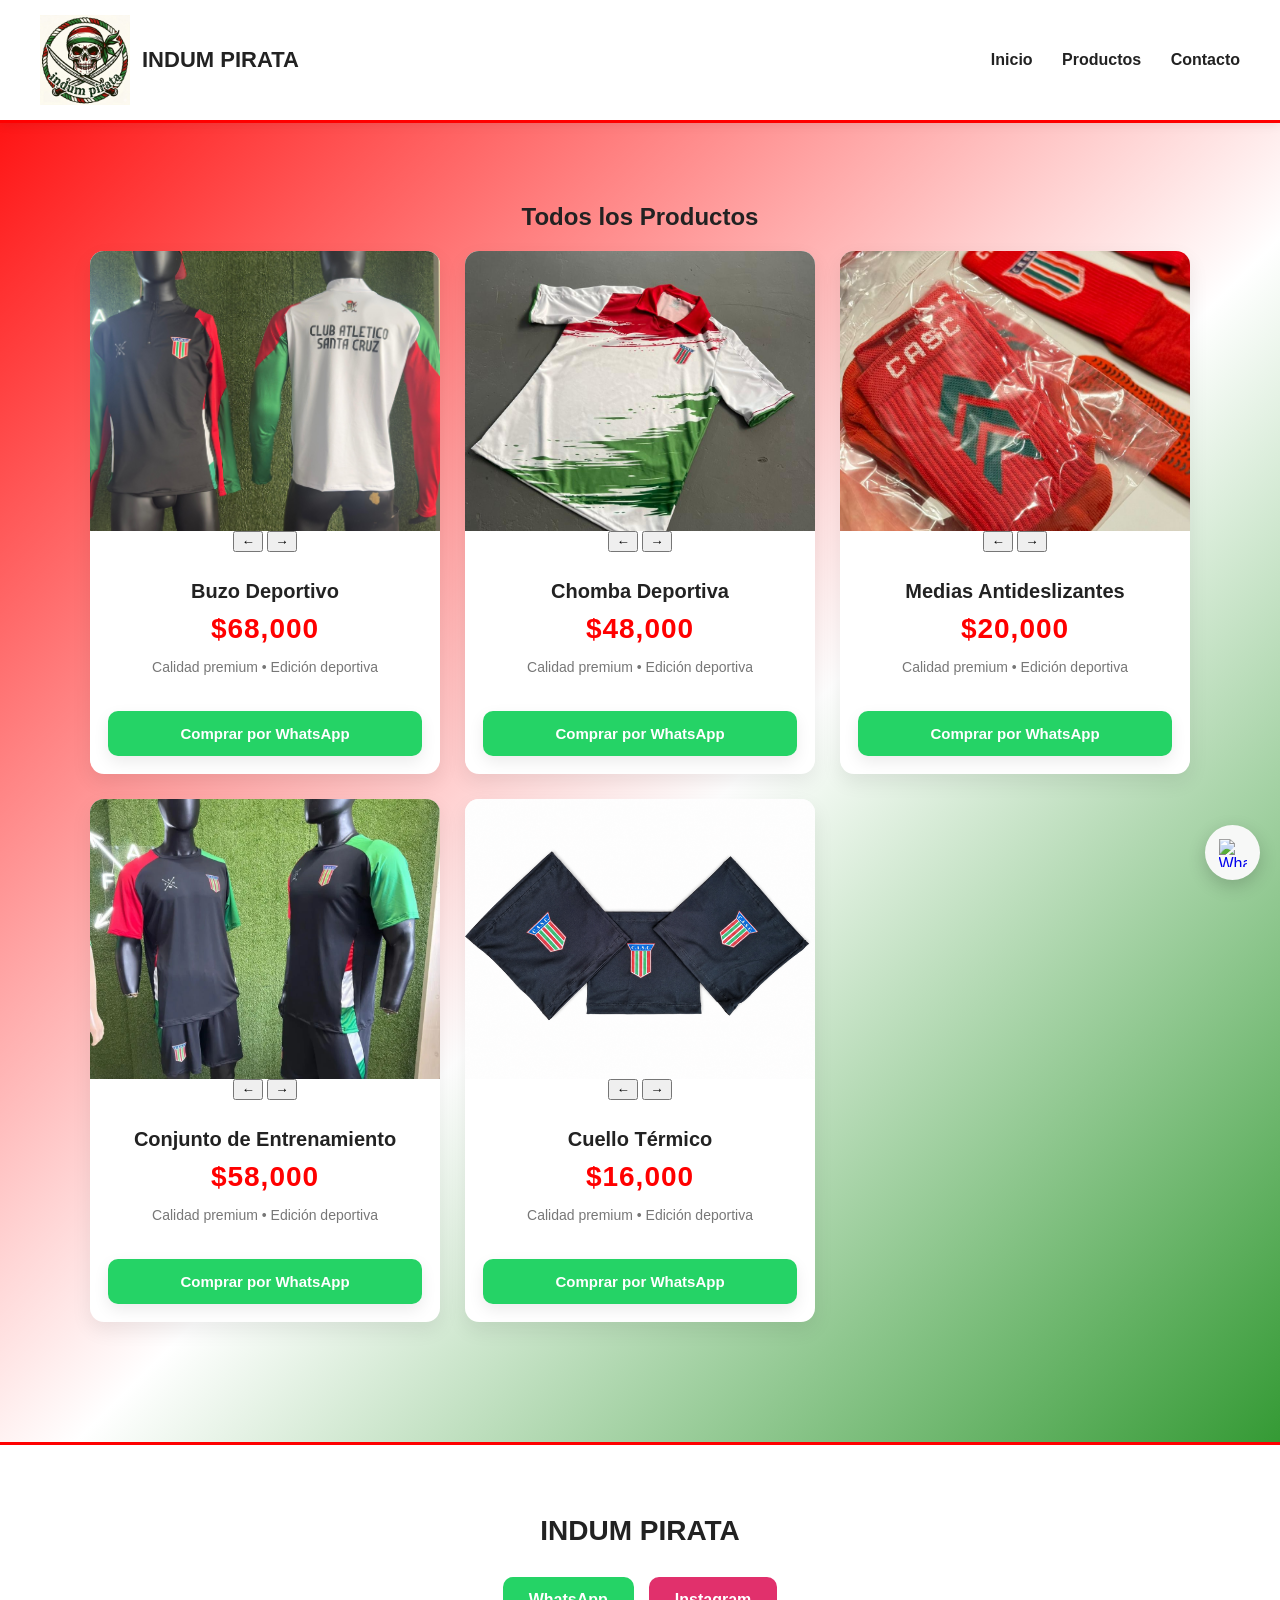
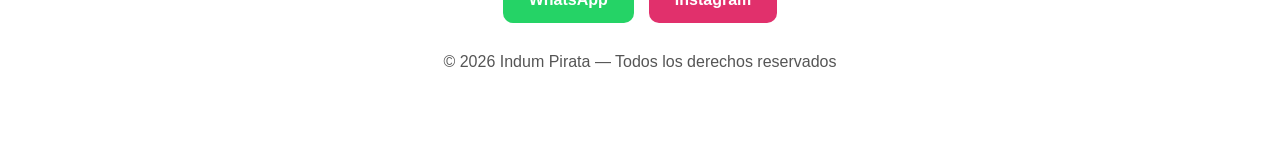
==== productos.html @ 77fa4e74 "Primer subida de Indum Pirata" ====
<!DOCTYPE html>
<html lang="es">
<head>
    <meta charset="UTF-8">
    <meta name="viewport" content="width=device-width, initial-scale=1.0">
    <title>Productos - Indum Pirata</title>
    <link rel="stylesheet" href="styles.css">
</head>

<body>

<!-- HEADER -->
<header class="header">
    <div class="logo">
        <a href="index.html">
            <img src="img/logo.png" alt="Indum Pirata">
        </a>
        <span>INDUM PIRATA</span>
    </div>

    <nav>
        <a href="index.html">Inicio</a>
        <a href="productos.html">Productos</a>
        <a href="index.html#contacto">Contacto</a>
    </nav>
</header>

<!-- PRODUCTOS -->
<section class="productos">

    <h2>Todos los Productos</h2>

    <div class="grid"></div>

</section>

<!-- ================= WHATSAPP FLOTANTE ================= -->

<a href="https://wa.me/5492962433128text=Hola vengo de la pagina web!🔥"
   class="whatsapp-float"
   target="_blank">
   <img src="https://cdn-icons-png.flaticon.com/512/733/733585.png" alt="WhatsApp">
</a>


<!-- MODAL -->
<div id="imageModal" class="modal">
    <span class="close">&times;</span>

    <button class="modal-prev">←</button>

    <img class="modal-content" id="imgGrande">

    <button class="modal-next">→</button>
</div>
</div>
<footer id="contacto" class="footer">

    <h2>INDUM PIRATA</h2>
    

    <div class="footer-links">

        <a href="https://wa.me/5492962433128?text=Hola vengo de la pagina web!🔥"
           target="_blank"
           class="footer-btn whatsapp-footer">
            WhatsApp
        </a>

        <a href="https://instagram.com/indum.pirata"
           target="_blank"
           class="footer-btn instagram-footer">
            Instagram
        </a>

    </div>

    <p class="footer-copy">
        © 2026 Indum Pirata — Todos los derechos reservados
    </p>
<!-- SCRIPT -->
<script src="script.js"></script>

</body>
</html>
---- styles.css ----
html {
    scroll-behavior: smooth;
}

* {
    box-sizing: border-box;
}

body {
    margin: 0;
    font-family: Arial, sans-serif;
    background: linear-gradient(135deg, red, white, green);
    color: #222;
    overflow-x: hidden;
}

/* ================= HEADER ================= */

.header {
    display: flex;
    justify-content: space-between;
    align-items: center;
    padding: 15px 40px;
    background: white;
    border-bottom: 3px solid red;
    position: sticky;
    top: 0;
    z-index: 1000;
    box-shadow: 0 2px 10px rgba(0,0,0,0.08);
}

.logo {
    display: flex;
    align-items: center;
    gap: 12px;
}

.logo img {
    width: 90px;
    display: block;
    transition: transform 0.3s;
}

.logo img:hover {
    transform: scale(1.1);
}

.logo span {
    font-size: 22px;
    font-weight: bold;
}

/* ================= NAV ================= */

nav a {
    margin-left: 25px;
    text-decoration: none;
    font-weight: bold;
    color: #222;
    position: relative;
}

nav a::after {
    content: "";
    position: absolute;
    width: 0;
    height: 3px;
    left: 0;
    bottom: -5px;
    background: red;
    transition: 0.3s;
}

nav a:hover::after {
    width: 100%;
}

/* ================= HERO ================= */

.hero {
    position: relative;
    height: 90vh;
    overflow: hidden;
}

.carousel-hero {
    position: absolute;
    inset: 0;
}

.carousel-hero img {
    position: absolute;
    width: 100%;
    height: 100%;
    object-fit: cover;
    opacity: 0;
    transition: 1s;
    display: block;
}

.carousel-hero img.active {
    opacity: 1;
}

.hero::after {
    content: "";
    position: absolute;
    inset: 0;
    background: rgba(0,0,0,0.4);
    z-index: 1;
}

.hero-content {
    position: absolute;
    top: 50%;
    left: 50%;
    transform: translate(-50%, -50%);
    text-align: center;
    color: white;
    z-index: 2;
}

.btn {
    display: inline-block;
    padding: 12px 25px;
    background: red;
    color: white;
    border-radius: 6px;
    text-decoration: none;
    transition: 0.3s;
}

.btn:hover {
    background: green;
    transform: scale(1.05);
}

/* ================= DESTACADOS ================= */

.destacados {
    display: grid;
    grid-template-columns: repeat(2, 1fr);
    gap: 15px;
    padding: 60px 20px;
    max-width: 1100px;
    margin: auto;
}

.destacado-card {
    position: relative;
    height: 500px;
    border-radius: 18px;
    overflow: hidden;
    display: block;
    text-decoration: none;
}

.destacado-card img {
    width: 100%;
    height: 100%;
    object-fit: cover;
    display: block;
    transition: 0.4s;
}

.destacado-card:hover img {
    transform: scale(1.05);
}

.overlay {
    position: absolute;
    inset: 0;
    display: flex;
    align-items: flex-end;
    padding: 25px;
    background: linear-gradient(to top, rgba(0,0,0,0.6), transparent);
}

.overlay h2 {
    color: white;
    font-size: 28px;
    margin: 0;
}

/* ================= PRODUCTOS ================= */

.productos {
    padding: 60px 20px;
    text-align: center;
}

.grid {
    display: grid;
    grid-template-columns: repeat(3, 1fr);
    gap: 25px;
    max-width: 1100px;
    margin: auto;
}

.card {
    background: white;
    border-radius: 14px;
    overflow: hidden;
    box-shadow: 0 8px 20px rgba(0,0,0,0.08);
    display: flex;
    flex-direction: column;
}

.card img {
    width: 100%;
    height: 280px;
    object-fit: cover;
    display: block;
}
/* ================= INFO PRODUCTO PRO ================= */

.info-producto {
    padding: 18px;
    text-align: center;
}

.info-producto h3 {
    font-size: 20px;
    margin: 10px 0 8px;
    font-weight: bold;
    color: #222;
}

.precio {
    font-size: 28px;
    font-weight: bold;
    color: red;
    margin: 10px 0;
    letter-spacing: 1px;
}

.detalle {
    font-size: 14px;
    color: #777;
    margin-bottom: 18px;
}



.whatsapp {
    display: block;
    margin: 0 18px 18px;
    padding: 14px;
    background: #25D366;
    color: white;
    text-decoration: none;
    text-align: center;
    border-radius: 10px;
    font-weight: bold;
    font-size: 15px;
    transition: 0.3s;
    box-shadow: 0 6px 16px rgba(0,0,0,0.08);
}

.whatsapp:hover {
    background: #1ebe5d;
    transform: translateY(-2px);
}

/* ================= WHATSAPP FLOTANTE ================= */

.whatsapp-float {
    position: fixed;
    bottom: 20px;
    right: 20px;
    width: 55px;
    height: 55px;
    background: #f7f8f7;
    border-radius: 50%;
    display: flex;
    align-items: center;
    justify-content: center;
    text-decoration: none;
    z-index: 9999;
    box-shadow: 0 6px 18px rgba(0,0,0,0.18);
    transition: 0.3s;
    padding: 0;
    overflow: hidden;
}

.whatsapp-float img {
    width: 28px;
    height: 28px;
    object-fit: contain;
    display: block;
}

.whatsapp-float:hover {
    transform: scale(1.08);
}

/* ================= FOOTER PRO ================= */

.footer {
    background: white;
    text-align: center;
    padding: 70px 20px;
    margin-top: 60px;
    border-top: 3px solid red;
}

.footer h2 {
    margin: 0;
    font-size: 28px;
    font-weight: bold;
}

.footer p {
    margin: 15px 0;
    color: #555;
    font-size: 16px;
}

.footer-links {
    display: flex;
    justify-content: center;
    gap: 15px;
    flex-wrap: wrap;
    margin: 30px 0;
}

.footer-btn {
    padding: 14px 26px;
    border-radius: 10px;
    text-decoration: none;
    color: white;
    font-weight: bold;
    transition: 0.3s;
}

.footer-btn:hover {
    transform: translateY(-3px);
}

.whatsapp-footer {
    background: #25D366;
}

.instagram-footer {
    background: #E1306C;
}

.footer-copy {
    margin-top: 30px;
    font-size: 14px;
    color: #777;
}

/* ================= MODAL ================= */

.modal {
    display: none;
    position: fixed;
    inset: 0;
    background: rgba(0,0,0,0.92);
    align-items: center;
    justify-content: center;
    z-index: 9999;
}

.modal.active {
    display: flex;
}

.modal-content {
    max-width: 90%;
    max-height: 85vh;
    object-fit: contain;
    border-radius: 10px;
}

.close {
    position: absolute;
    top: 20px;
    right: 25px;
    font-size: 40px;
    color: white;
    cursor: pointer;
}

/* ================= RESPONSIVE ================= */

@media (max-width: 768px) {
    .grid {
        grid-template-columns: 1fr;
    }

    .destacados {
        grid-template-columns: 1fr;
    }

    .destacado-card {
        height: 350px;
    }
}
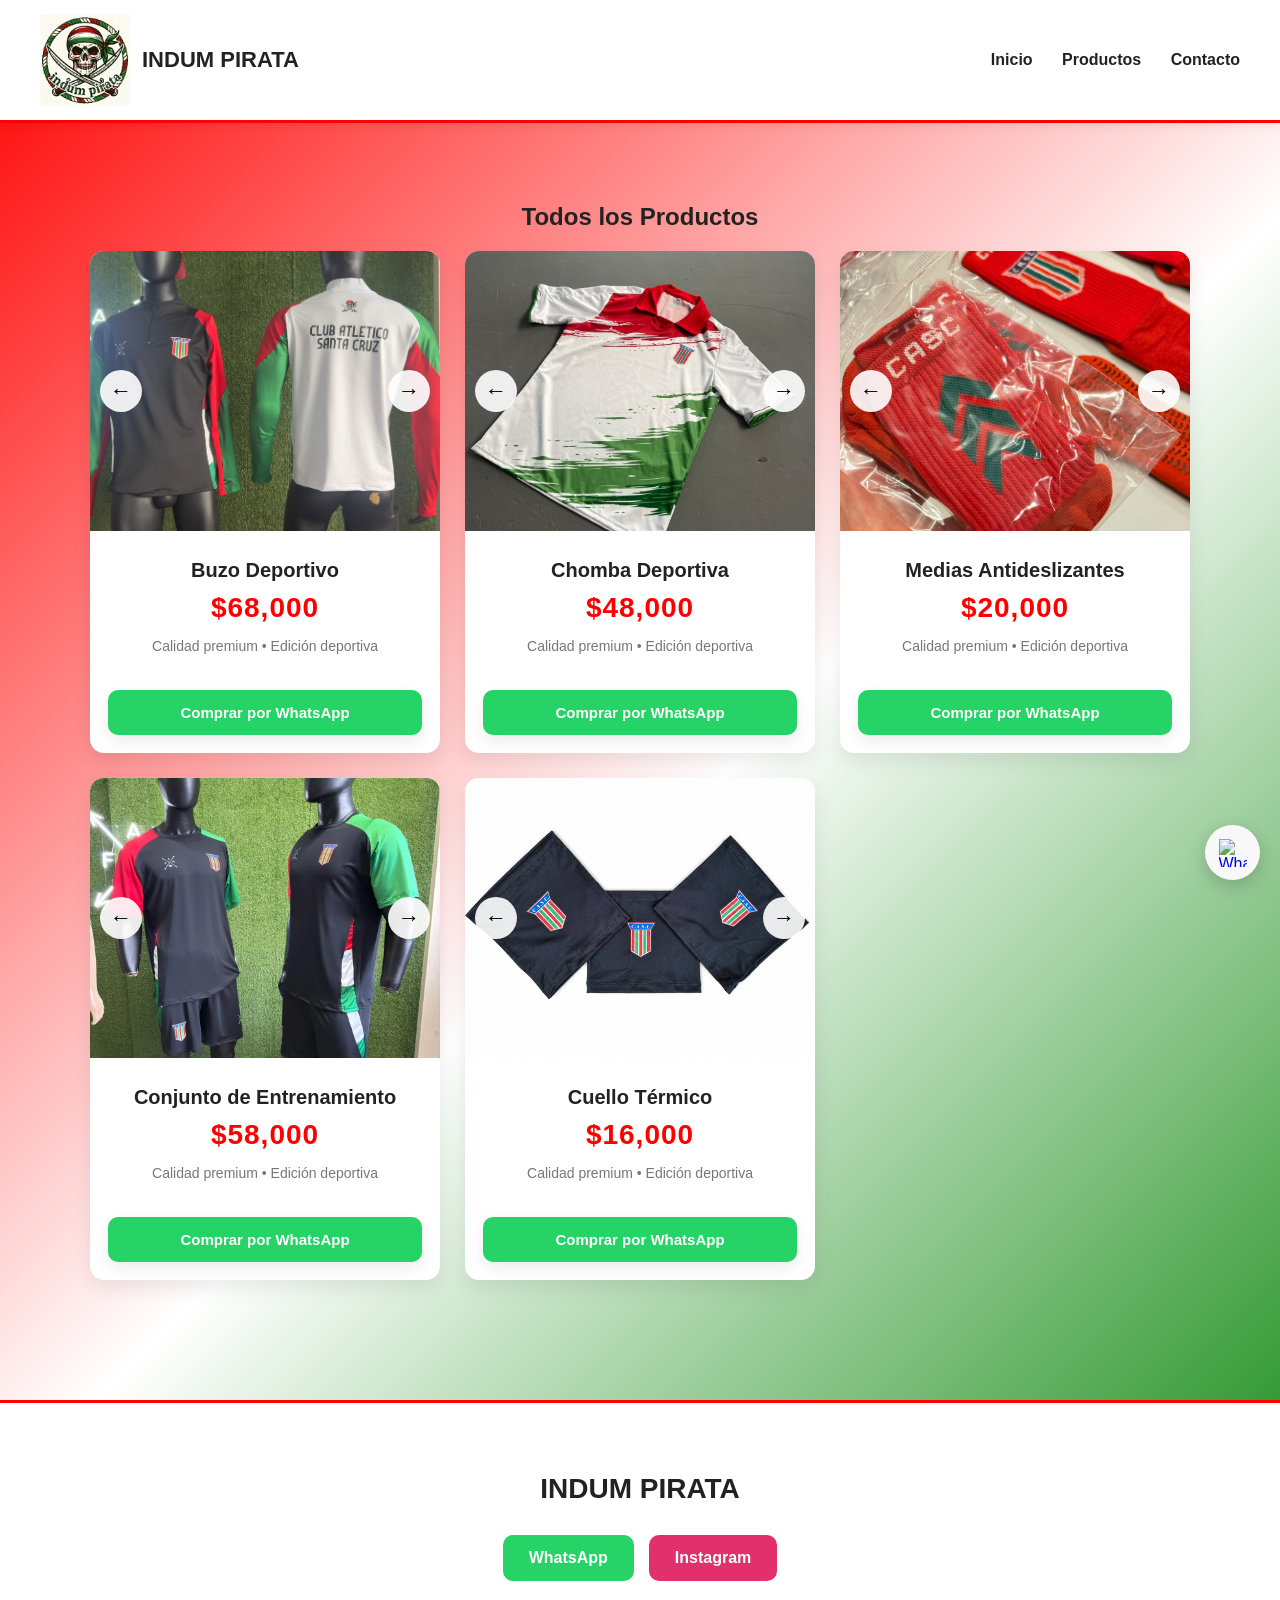
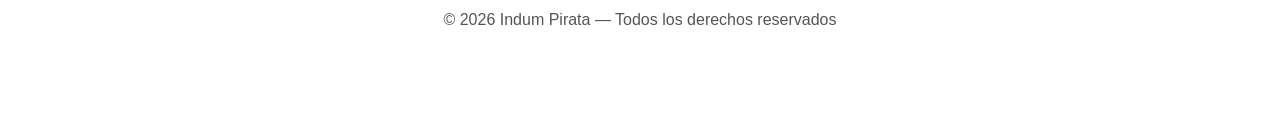
==== commit 360fc8e9: "Actualización de productos y WhatsApp" ====
--- a/productos.html
+++ b/productos.html
@@ -36,7 +36,7 @@
 
 <!-- ================= WHATSAPP FLOTANTE ================= -->
 
-<a href="https://wa.me/5492962433128text=Hola vengo de la pagina web!🔥"
+<a href="https://wa.me/5492962433128?text=Hola!%20Vengo%20desde%20la%20página%20web%20de%20Indum%20Pirata%20y%20quiero%20más%20información%20sobre%20los%20productos%20🔥"
    class="whatsapp-float"
    target="_blank">
    <img src="https://cdn-icons-png.flaticon.com/512/733/733585.png" alt="WhatsApp">
@@ -61,7 +61,8 @@
 
     <div class="footer-links">
 
-        <a href="https://wa.me/5492962433128?text=Hola vengo de la pagina web!🔥"
+        <a href="https://wa.me/5492962433128?text=Hola!%20Vengo%20desde%20la%20página%20web%20de%20Indum%20Pirata%20y%20quiero%20más%20información%20sobre%20los%20productos%20🔥"
+  
            target="_blank"
            class="footer-btn whatsapp-footer">
             WhatsApp
--- a/styles.css
+++ b/styles.css
@@ -381,6 +381,64 @@
     font-size: 40px;
     color: white;
     cursor: pointer;
+    z-index: 10001;
+}
+
+/* ================= FLECHAS MODAL PRO ================= */
+
+.modal-prev,
+.modal-next {
+    position: absolute;
+    top: 50%;
+    transform: translateY(-50%);
+    width: 52px;
+    height: 52px;
+    border: none;
+    border-radius: 50%;
+    background: rgba(255,255,255,0.92);
+    color: #111;
+    font-size: 26px;
+    font-weight: bold;
+    cursor: pointer;
+    z-index: 10000;
+    display: flex;
+    align-items: center;
+    justify-content: center;
+    line-height: 1;
+    padding: 0;
+    transition: 0.3s;
+}
+
+.modal-prev:hover,
+.modal-next:hover {
+    transform: translateY(-50%) scale(1.05);
+}
+
+.modal-prev {
+    left: 20px;
+}
+
+.modal-next {
+    right: 20px;
+}
+
+/* ================= MOBILE ================= */
+
+@media (max-width: 768px) {
+    .modal-prev,
+    .modal-next {
+        width: 42px;
+        height: 42px;
+        font-size: 22px;
+    }
+
+    .modal-prev {
+        left: 10px;
+    }
+
+    .modal-next {
+        right: 10px;
+    }
 }
 
 /* ================= RESPONSIVE ================= */
@@ -397,4 +455,125 @@
     .destacado-card {
         height: 350px;
     }
+}
+@media (max-width: 768px) {
+
+    .header {
+        flex-direction: column;
+        padding: 15px 20px;
+        gap: 15px;
+    }
+
+    .logo {
+        flex-direction: column;
+        text-align: center;
+        gap: 8px;
+    }
+
+    .logo img {
+        width: 70px;
+    }
+
+    .logo span {
+        font-size: 18px;
+    }
+
+    nav {
+        display: flex;
+        justify-content: center;
+        flex-wrap: wrap;
+        gap: 15px;
+    }
+
+    nav a {
+        margin: 0;
+        font-size: 15px;
+    }
+
+    .hero-content h2 {
+        font-size: 28px;
+    }
+
+    .hero-content p {
+        font-size: 16px;
+    }
+
+    .btn {
+        padding: 10px 20px;
+        font-size: 14px;
+    }
+}
+/* ================= PRODUCTOS MOBILE SLIDER ================= */
+
+.carousel {
+    position: relative;
+    overflow: hidden;
+}
+
+.prev,
+.next {
+    position: absolute;
+    top: 50%;
+    transform: translateY(-50%);
+    width: 42px;
+    height: 42px;
+    border: none;
+    border-radius: 50%;
+    background: rgba(255,255,255,0.9);
+    font-size: 22px;
+    font-weight: bold;
+    cursor: pointer;
+    z-index: 5;
+    display: flex;
+    align-items: center;
+    justify-content: center;
+    line-height: 1;
+    padding: 0;
+}
+
+.prev {
+    left: 10px;
+}
+
+.next {
+    right: 10px;
+}
+
+/* MOBILE */
+
+@media (max-width: 768px) {
+
+    .grid {
+        display: flex;
+        overflow-x: auto;
+        gap: 16px;
+        padding: 10px;
+        scroll-snap-type: x mandatory;
+        -webkit-overflow-scrolling: touch;
+    }
+
+    .grid::-webkit-scrollbar {
+        display: none;
+    }
+
+    .card {
+        min-width: 85%;
+        flex: 0 0 auto;
+        scroll-snap-align: center;
+    }
+
+    .prev,
+    .next {
+        width: 38px;
+        height: 38px;
+        font-size: 20px;
+    }
+
+    .prev {
+        left: 8px;
+    }
+
+    .next {
+        right: 8px;
+    }
 }
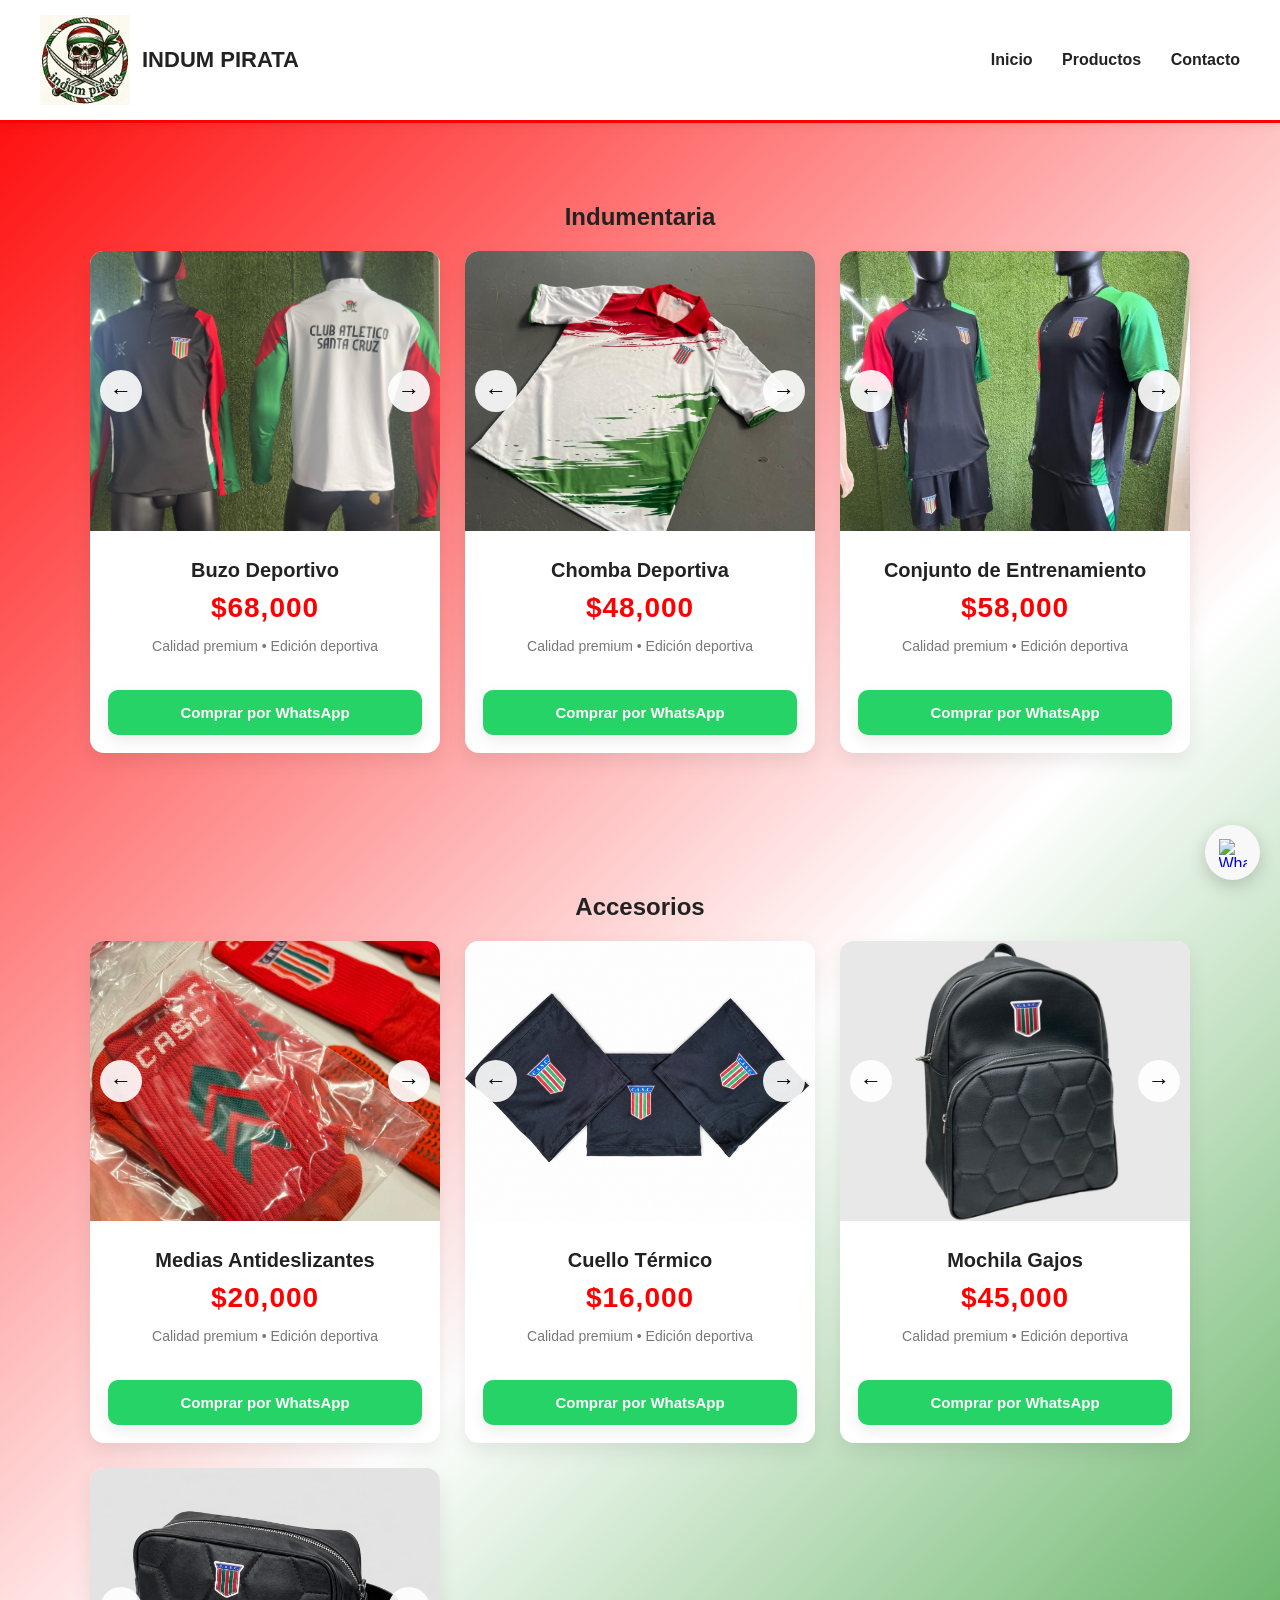
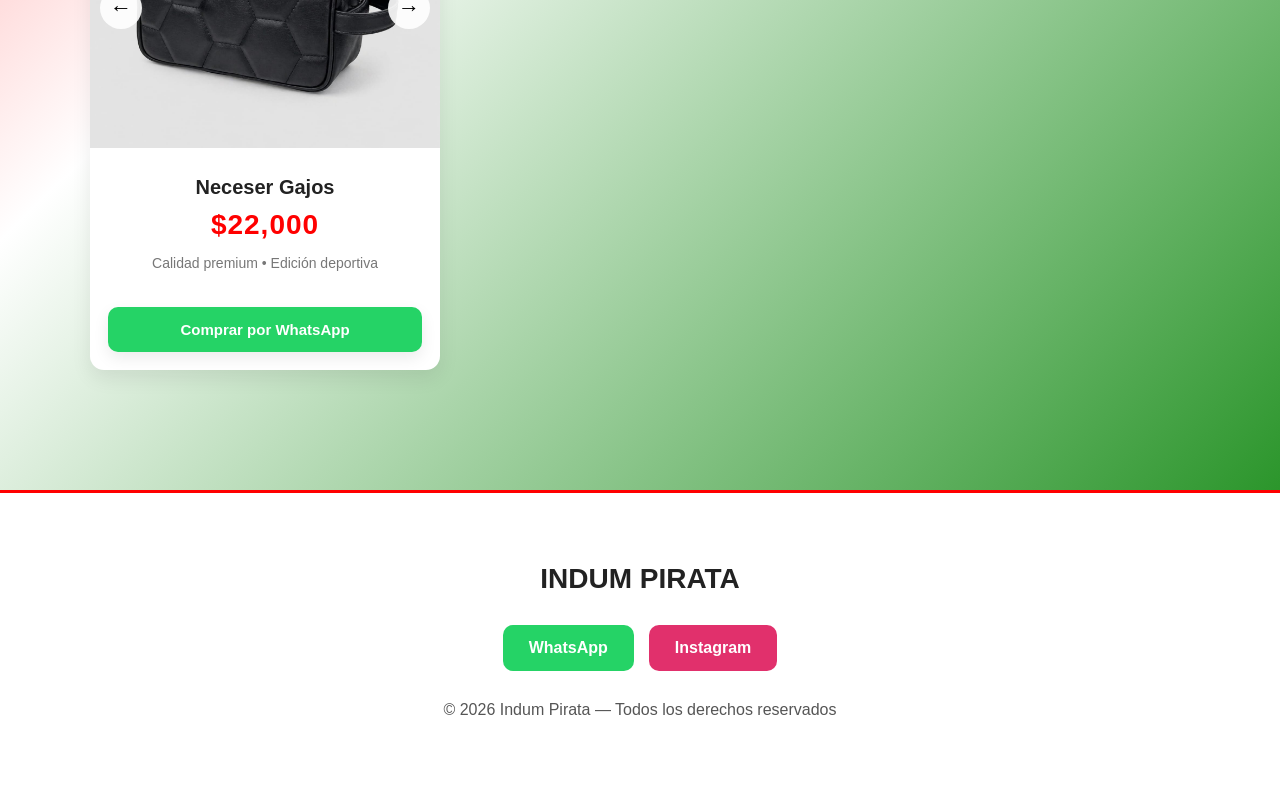
==== commit 33c0d8e8: "Agrego mochila y neceser gajos" ====
--- a/productos.html
+++ b/productos.html
@@ -25,15 +25,15 @@
     </nav>
 </header>
 
-<!-- PRODUCTOS -->
-<section class="productos">
-
-    <h2>Todos los Productos</h2>
-
-    <div class="grid"></div>
-
+<section class="productos" id="indumentaria">
+    <h2>Indumentaria</h2>
+    <div class="grid" id="grid-indumentaria"></div>
 </section>
 
+<section class="productos" id="accesorios">
+    <h2>Accesorios</h2>
+    <div class="grid" id="grid-accesorios"></div>
+</section>
 <!-- ================= WHATSAPP FLOTANTE ================= -->
 
 <a href="https://wa.me/5492962433128?text=Hola!%20Vengo%20desde%20la%20página%20web%20de%20Indum%20Pirata%20y%20quiero%20más%20información%20sobre%20los%20productos%20🔥"
@@ -52,7 +52,7 @@
     <img class="modal-content" id="imgGrande">
 
     <button class="modal-next">→</button>
-</div>
+
 </div>
 <footer id="contacto" class="footer">
 
@@ -79,6 +79,7 @@
     <p class="footer-copy">
         © 2026 Indum Pirata — Todos los derechos reservados
     </p>
+    </footer>
 <!-- SCRIPT -->
 <script src="script.js"></script>
 
